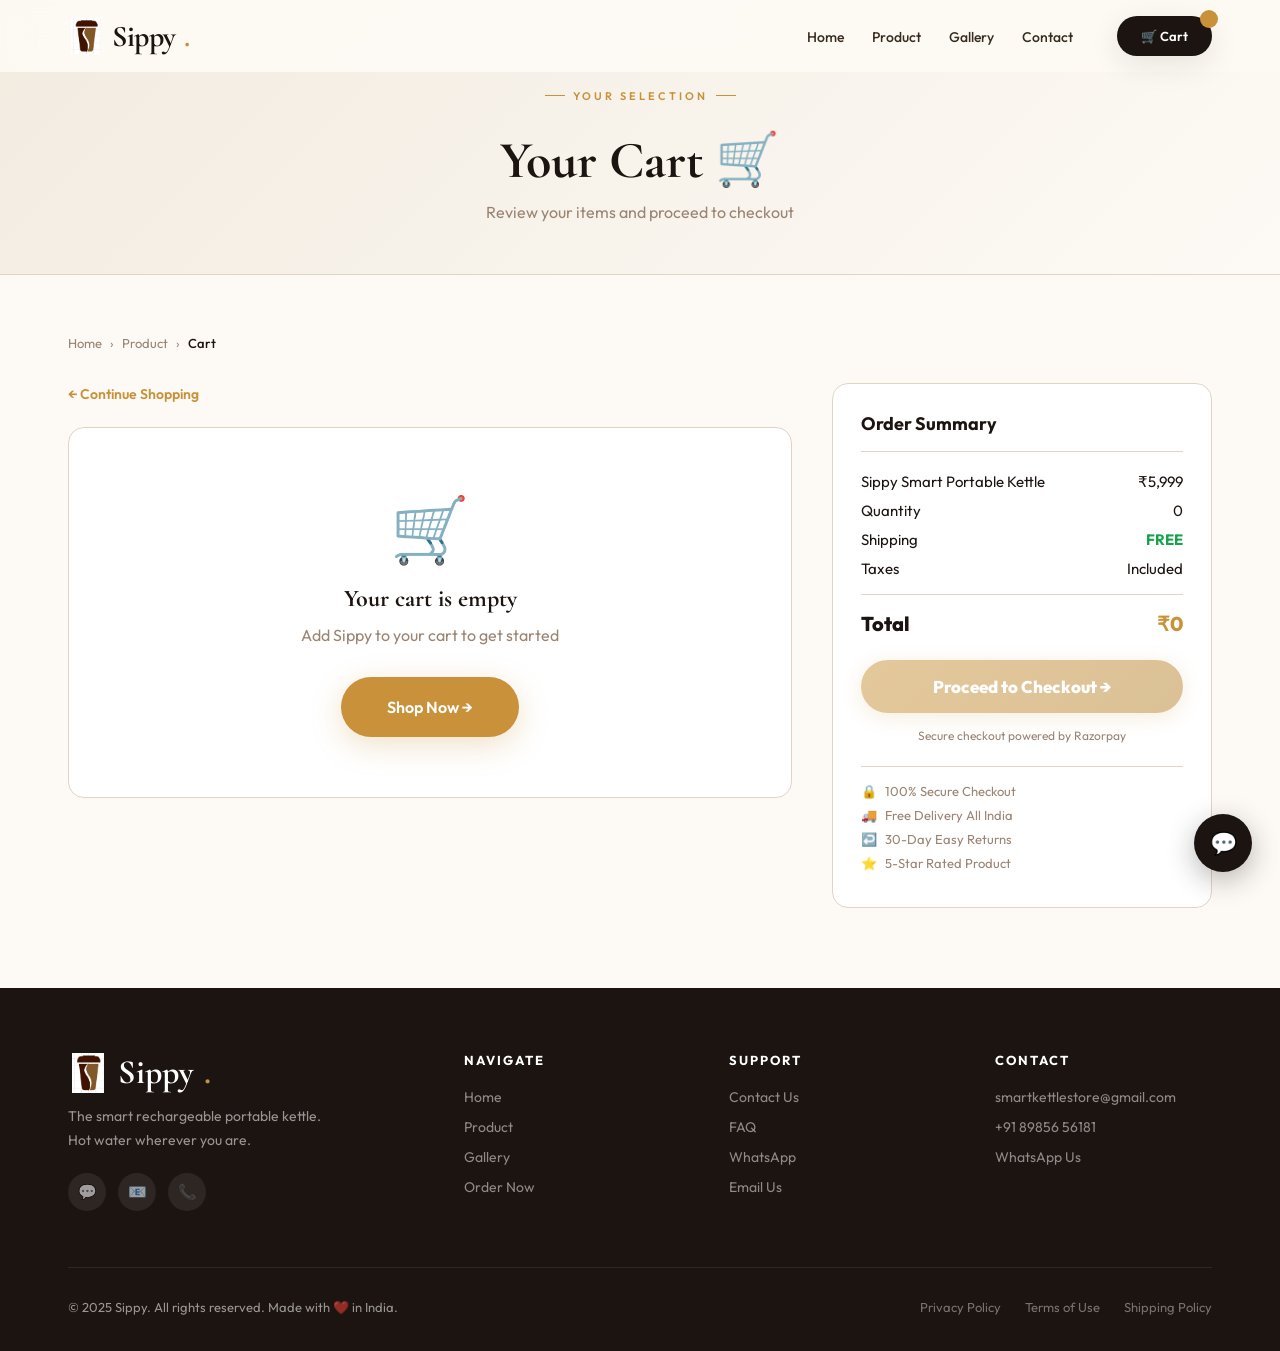
==== sippy_new/pages/cart.html @ 0169ab4d "Initial Sippy website upload" ====
<!DOCTYPE html>
<html lang="en">
<head>
  <meta charset="UTF-8" />
  <meta name="viewport" content="width=device-width, initial-scale=1.0" />
  <meta name="base" content="../" />
  <title>Sippy — Cart</title>
  <link rel="stylesheet" href="../css/global.css" />
  <link rel="stylesheet" href="../css/checkout.css" />
  <style>
    .cart-hero {
      background: linear-gradient(135deg, var(--cream-dark) 0%, var(--cream) 100%);
      padding: 80px 0 48px;
      text-align: center;
      border-bottom: 1px solid var(--border);
    }
    .cart-hero h1 { font-size: clamp(32px, 5vw, 52px); margin-top: 12px; }
    .cart-hero p { color: var(--muted); margin-top: 8px; }

    .cart-section { padding: 60px 0 80px; }
    .cart-grid {
      display: grid;
      grid-template-columns: 1fr 380px;
      gap: 40px;
      align-items: start;
    }
    @media (max-width: 860px) {
      .cart-grid { grid-template-columns: 1fr; }
    }

    /* Cart Item Card */
    .cart-item-card {
      background: #fff;
      border: 1px solid var(--border);
      border-radius: 16px;
      padding: 28px;
      display: flex;
      gap: 24px;
      align-items: center;
    }
    .cart-item-img {
      width: 120px;
      height: 120px;
      border-radius: 12px;
      object-fit: cover;
      background: var(--cream-dark);
      flex-shrink: 0;
    }
    .cart-item-info { flex: 1; }
    .cart-item-name { font-size: 20px; font-weight: 700; color: var(--dark); margin-bottom: 4px; }
    .cart-item-variant { font-size: 13px; color: var(--muted); margin-bottom: 12px; }
    .cart-item-price { font-size: 22px; font-weight: 800; color: var(--gold); }
    .cart-item-price-sub { font-size: 13px; color: var(--muted); }

    .qty-row { display: flex; align-items: center; gap: 12px; margin-top: 14px; }
    .qty-btn {
      width: 36px; height: 36px; border-radius: 50%;
      border: 2px solid var(--border);
      background: var(--cream-dark);
      font-size: 18px; font-weight: 700;
      cursor: pointer; display: flex; align-items: center; justify-content: center;
      transition: all .2s;
      color: var(--dark);
    }
    .qty-btn:hover { border-color: var(--gold); color: var(--gold); background: #fff; }
    .qty-val { font-size: 18px; font-weight: 700; min-width: 28px; text-align: center; }

    .remove-btn {
      background: none; border: none; color: #e05; font-size: 13px;
      cursor: pointer; margin-left: auto; padding: 6px 10px;
      border-radius: 8px; transition: background .2s;
    }
    .remove-btn:hover { background: #fff0f2; }

    .empty-cart {
      text-align: center;
      padding: 60px 20px;
      background: #fff;
      border: 1px solid var(--border);
      border-radius: 16px;
    }
    .empty-cart .ec-icon { font-size: 64px; margin-bottom: 16px; }
    .empty-cart h3 { font-size: 24px; margin-bottom: 8px; }
    .empty-cart p { color: var(--muted); margin-bottom: 28px; }

    /* Summary Card */
    .cart-summary-card {
      background: #fff;
      border: 1px solid var(--border);
      border-radius: 16px;
      padding: 28px;
      position: sticky;
      top: 100px;
    }
    .cs-title { font-size: 18px; font-weight: 700; margin-bottom: 20px; padding-bottom: 16px; border-bottom: 1px solid var(--border); }
    .cs-line { display: flex; justify-content: space-between; margin-bottom: 10px; font-size: 15px; }
    .cs-line .free-tag { color: #16a34a; font-weight: 700; }
    .cs-divider { height: 1px; background: var(--border); margin: 16px 0; }
    .cs-total { display: flex; justify-content: space-between; font-size: 20px; font-weight: 800; }
    .cs-total span:last-child { color: var(--gold); }

    .checkout-btn {
      display: block;
      width: 100%;
      background: linear-gradient(135deg, var(--gold), #b8832f);
      color: #fff;
      font-size: 17px;
      font-weight: 800;
      padding: 16px 24px;
      border-radius: 50px;
      text-align: center;
      text-decoration: none;
      margin-top: 24px;
      transition: transform .2s, box-shadow .2s;
      box-shadow: 0 4px 20px rgba(201,146,58,.35);
    }
    .checkout-btn:hover { transform: translateY(-2px); box-shadow: 0 8px 32px rgba(201,146,58,.45); }

    .cs-trust { margin-top: 20px; padding-top: 16px; border-top: 1px solid var(--border); }
    .cs-trust-item { display: flex; align-items: center; gap: 8px; font-size: 13px; color: var(--muted); margin-bottom: 8px; }

    .continue-shopping {
      display: inline-flex; align-items: center; gap: 8px;
      color: var(--gold); font-weight: 600; font-size: 14px;
      text-decoration: none; margin-bottom: 24px;
      transition: gap .2s;
    }
    .continue-shopping:hover { gap: 12px; }

    /* Cart count badge on nav */
    .cart-count-badge {
      background: var(--gold);
      color: #fff;
      font-size: 11px;
      font-weight: 800;
      border-radius: 50%;
      width: 18px; height: 18px;
      display: inline-flex; align-items: center; justify-content: center;
      position: absolute;
      top: -6px; right: -8px;
    }
  </style>
</head>
<body>
<script>document.addEventListener('DOMContentLoaded',()=>injectNav('cart'));</script>

<!-- PAGE HERO -->
<div class="cart-hero">
  <div class="container">
    <div class="label" style="justify-content:center;">Your Selection</div>
    <h1>Your Cart 🛒</h1>
    <p>Review your items and proceed to checkout</p>
  </div>
</div>

<section class="cart-section">
  <div class="container">
    <div class="breadcrumb">
      <a href="../index.html">Home</a> › <a href="product.html">Product</a> › <span>Cart</span>
    </div>

    <div class="cart-grid" id="cartGrid">
      <!-- LEFT: Cart Items -->
      <div>
        <a href="product.html" class="continue-shopping">← Continue Shopping</a>
        <div id="cartItemsContainer">
          <!-- Rendered by JS -->
        </div>
      </div>

      <!-- RIGHT: Summary -->
      <div>
        <div class="cart-summary-card" id="cartSummary">
          <div class="cs-title">Order Summary</div>
          <div class="cs-line"><span>Sippy Smart Portable Kettle</span><span id="summaryItemPrice">₹5,999</span></div>
          <div class="cs-line"><span>Quantity</span><span id="summaryQty">1</span></div>
          <div class="cs-line"><span>Shipping</span><span class="free-tag">FREE</span></div>
          <div class="cs-line"><span>Taxes</span><span>Included</span></div>
          <div class="cs-divider"></div>
          <div class="cs-total"><span>Total</span><span id="summaryTotal">₹5,999</span></div>

          <a href="checkout.html" class="checkout-btn" id="checkoutBtn">
            Proceed to Checkout →
          </a>
          <p style="font-size:12px;color:var(--muted);text-align:center;margin-top:12px;">
            Secure checkout powered by Razorpay
          </p>

          <div class="cs-trust">
            <div class="cs-trust-item"><span>🔒</span> 100% Secure Checkout</div>
            <div class="cs-trust-item"><span>🚚</span> Free Delivery All India</div>
            <div class="cs-trust-item"><span>↩️</span> 30-Day Easy Returns</div>
            <div class="cs-trust-item"><span>⭐</span> 5-Star Rated Product</div>
          </div>
        </div>
      </div>
    </div>
  </div>
</section>

<script src="../js/common.js"></script>
<script>
  const UNIT_PRICE = 5999;

  function getCart() {
    try { return JSON.parse(localStorage.getItem('sippy_cart') || '{"qty":0}'); }
    catch(e) { return {qty:0}; }
  }

  function saveCart(cart) {
    localStorage.setItem('sippy_cart', JSON.stringify(cart));
    updateNavCartBadge();
  }

  function updateNavCartBadge() {
    const cart = getCart();
    const badge = document.getElementById('navCartBadge');
    if (badge) badge.textContent = cart.qty || '';
  }

  function renderCart() {
    const cart = getCart();
    const container = document.getElementById('cartItemsContainer');

    if (!cart.qty || cart.qty === 0) {
      container.innerHTML = `
        <div class="empty-cart">
          <div class="ec-icon">🛒</div>
          <h3>Your cart is empty</h3>
          <p>Add Sippy to your cart to get started</p>
          <a href="product.html" class="btn btn-gold btn-lg">Shop Now →</a>
        </div>
      `;
      document.getElementById('checkoutBtn').style.pointerEvents = 'none';
      document.getElementById('checkoutBtn').style.opacity = '0.5';
    } else {
      const itemTotal = UNIT_PRICE * cart.qty;
      container.innerHTML = `
        <div class="cart-item-card">
          <img src="../images/product-main.jpeg" alt="Sippy" class="cart-item-img" />
          <div class="cart-item-info">
            <div class="cart-item-name">Sippy Smart Portable Kettle</div>
            <div class="cart-item-variant">Cream / Ivory · 300mL · Wireless Rechargeable</div>
            <div class="cart-item-price">₹${itemTotal.toLocaleString('en-IN')}</div>
            <div class="cart-item-price-sub">Incl. all taxes · Free shipping</div>
            <div class="qty-row">
              <button class="qty-btn" onclick="changeQty(-1)">−</button>
              <span class="qty-val" id="qtyVal">${cart.qty}</span>
              <button class="qty-btn" onclick="changeQty(1)">+</button>
              <button class="remove-btn" onclick="removeItem()">🗑 Remove</button>
            </div>
          </div>
        </div>
      `;
      document.getElementById('checkoutBtn').style.pointerEvents = '';
      document.getElementById('checkoutBtn').style.opacity = '';
    }

    updateSummary(cart.qty || 0);
  }

  function updateSummary(qty) {
    const total = UNIT_PRICE * qty;
    document.getElementById('summaryQty').textContent = qty;
    document.getElementById('summaryItemPrice').textContent = '₹' + (UNIT_PRICE).toLocaleString('en-IN');
    document.getElementById('summaryTotal').textContent = qty > 0 ? '₹' + total.toLocaleString('en-IN') : '₹0';
  }

  function changeQty(delta) {
    const cart = getCart();
    cart.qty = Math.max(0, (cart.qty || 0) + delta);
    cart.total = UNIT_PRICE * cart.qty;
    saveCart(cart);
    renderCart();
  }

  function removeItem() {
    saveCart({qty: 0, total: 0});
    renderCart();
    showToast('Item removed from cart', 'error');
  }

  // Pass quantity to checkout via sessionStorage
  document.addEventListener('DOMContentLoaded', () => {
    renderCart();
    updateNavCartBadge();

    // Store cart info for checkout page
    document.getElementById('checkoutBtn').addEventListener('click', (e) => {
      const cart = getCart();
      if (!cart.qty) { e.preventDefault(); return; }
      sessionStorage.setItem('sippy_checkout_qty', cart.qty);
      sessionStorage.setItem('sippy_checkout_total', cart.total || UNIT_PRICE * cart.qty);
    });
  });
</script>
</body>
</html>
---- sippy_new/css/global.css ----
/* ============================================================
   SIPPY — Global Styles
   ============================================================ */
@import url('https://fonts.googleapis.com/css2?family=Cormorant+Garamond:ital,wght@0,400;0,600;0,700;1,400;1,700&family=Outfit:wght@300;400;500;600;700&display=swap');

*, *::before, *::after { box-sizing: border-box; margin: 0; padding: 0; }
html { scroll-behavior: smooth; font-size: 16px; }
body {
  font-family: 'Outfit', sans-serif;
  background: #FDFAF5;
  color: #1C1410;
  overflow-x: hidden;
  -webkit-font-smoothing: antialiased;
}
img { display: block; max-width: 100%; }
a { text-decoration: none; }
button, input, textarea, select { font-family: inherit; }

/* ===== CSS VARIABLES ===== */
:root {
  --cream:       #FDFAF5;
  --cream-dark:  #F2EBE0;
  --cream-mid:   #E8DFCF;
  --gold:        #C9923A;
  --gold-light:  #E8B96A;
  --gold-pale:   #F5E6C8;
  --dark:        #1C1410;
  --dark-mid:    #3A2B20;
  --brown:       #7A5C3E;
  --muted:       #9A8472;
  --border:      #E0D5C5;
  --white:       #FFFFFF;
  --green:       #22C55E;
  --red:         #EF4444;
  --radius-sm:   8px;
  --radius-md:   16px;
  --radius-lg:   24px;
  --radius-xl:   32px;
  --shadow-sm:   0 2px 8px rgba(28,20,16,0.06);
  --shadow-md:   0 8px 30px rgba(28,20,16,0.10);
  --shadow-lg:   0 20px 60px rgba(28,20,16,0.14);
  --shadow-gold: 0 8px 30px rgba(201,146,58,0.28);
  --transition:  0.25s ease;
}

/* ===== TYPOGRAPHY ===== */
.display { font-family: 'Cormorant Garamond', serif; }
h1,h2,h3 { font-family: 'Cormorant Garamond', serif; line-height: 1.15; }
p { line-height: 1.75; }

/* ===== LAYOUT ===== */
.container { max-width: 1200px; margin: 0 auto; padding: 0 28px; }
.container-sm { max-width: 800px; margin: 0 auto; padding: 0 28px; }
.section { padding: 90px 0; }
.section-sm { padding: 60px 0; }

/* ===== SECTION LABELS ===== */
.label {
  display: inline-flex; align-items: center; gap: 8px;
  font-size: 11px; font-weight: 600; letter-spacing: 3px;
  text-transform: uppercase; color: var(--gold);
  margin-bottom: 16px;
}
.label::before, .label::after {
  content: ''; display: block;
  width: 20px; height: 1px; background: var(--gold);
}

/* ===== BUTTONS ===== */
.btn {
  display: inline-flex; align-items: center; justify-content: center; gap: 8px;
  padding: 14px 32px; border-radius: 50px;
  font-size: 15px; font-weight: 600; cursor: pointer;
  border: 2px solid transparent; transition: all var(--transition);
  white-space: nowrap;
}
.btn-primary {
  background: var(--dark); color: var(--white);
  box-shadow: var(--shadow-md);
}
.btn-primary:hover { background: var(--gold); transform: translateY(-2px); box-shadow: var(--shadow-gold); }
.btn-gold {
  background: var(--gold); color: var(--white);
  box-shadow: var(--shadow-gold);
}
.btn-gold:hover { background: #B07C2A; transform: translateY(-2px); }
.btn-outline {
  background: transparent; color: var(--dark);
  border-color: var(--border);
}
.btn-outline:hover { border-color: var(--gold); color: var(--gold); }
.btn-ghost {
  background: transparent; color: var(--muted);
  padding: 14px 0;
  border-bottom: 1px solid var(--border);
  border-radius: 0;
}
.btn-ghost:hover { color: var(--gold); border-color: var(--gold); }
.btn-lg { padding: 18px 44px; font-size: 16px; }
.btn-sm { padding: 10px 22px; font-size: 13px; }
.btn:disabled { opacity: 0.55; cursor: not-allowed; transform: none !important; }

/* ===== FORM ELEMENTS ===== */
.form-group { display: flex; flex-direction: column; gap: 6px; }
.form-group label { font-size: 13px; font-weight: 600; color: var(--dark-mid); }
.form-group input,
.form-group select,
.form-group textarea {
  padding: 14px 18px;
  border: 1.5px solid var(--border);
  border-radius: var(--radius-md);
  background: var(--white);
  font-size: 15px; color: var(--dark);
  transition: border-color var(--transition), box-shadow var(--transition);
  outline: none; width: 100%;
}
.form-group input:focus,
.form-group select:focus,
.form-group textarea:focus {
  border-color: var(--gold);
  box-shadow: 0 0 0 3px rgba(201,146,58,0.12);
}
.form-group input::placeholder,
.form-group textarea::placeholder { color: var(--muted); }
.form-row { display: grid; grid-template-columns: 1fr 1fr; gap: 16px; }
@media(max-width:600px){ .form-row { grid-template-columns: 1fr; } }

/* ===== CARDS ===== */
.card {
  background: var(--white); border: 1px solid var(--border);
  border-radius: var(--radius-lg); padding: 32px;
  box-shadow: var(--shadow-sm);
}

/* ===== BADGE ===== */
.badge {
  display: inline-flex; align-items: center; gap: 6px;
  padding: 5px 14px; border-radius: 50px;
  font-size: 12px; font-weight: 600;
  background: var(--gold-pale); color: var(--gold);
}

/* ===== DIVIDER ===== */
.divider { height: 1px; background: var(--border); margin: 24px 0; }

/* ===== ALERTS ===== */
.alert { padding: 16px 20px; border-radius: var(--radius-md); font-size: 14px; font-weight: 500; }
.alert-success { background: #DCFCE7; color: #15803D; border: 1px solid #BBF7D0; }
.alert-error { background: #FEE2E2; color: #DC2626; border: 1px solid #FECACA; }

/* ===== SCROLL REVEAL ===== */
.reveal { opacity: 0; transform: translateY(28px); transition: opacity 0.65s ease, transform 0.65s ease; }
.reveal.in { opacity: 1; transform: none; }

/* ===== NAVBAR ===== */
#nav {
  position: fixed; top: 0; left: 0; right: 0; z-index: 1000;
  height: 72px;
  background: rgba(253,250,245,0.93);
  backdrop-filter: blur(14px);
  border-bottom: 1px solid transparent;
  transition: border-color 0.3s, box-shadow 0.3s;
}
#nav.scrolled {
  border-color: var(--border);
  box-shadow: var(--shadow-sm);
}
.nav-wrap {
  height: 72px; display: flex; align-items: center; gap: 36px;
  max-width: 1200px; margin: 0 auto; padding: 0 28px;
}
.nav-logo {
  font-family: 'Cormorant Garamond', serif;
  font-size: 30px; font-weight: 700; color: var(--dark);
  flex-shrink: 0; letter-spacing: -0.5px;
  display: flex; align-items: center; gap: 8px;
}
.nav-logo-img { width: 36px; height: 36px; object-fit: contain; }
.nav-logo span { color: var(--gold); }
.footer-logo { font-family: 'Cormorant Garamond', serif; font-size: 34px; font-weight: 700; color: var(--white); margin-bottom: 12px; display: flex; align-items: center; gap: 10px; }
.footer-logo-img { width: 40px; height: 40px; object-fit: contain; }
.footer-logo span { color: var(--gold); }
.nav-links {
  display: flex; gap: 28px; list-style: none; margin-left: auto;
}
.nav-links a {
  font-size: 14px; font-weight: 500; color: var(--dark-mid);
  transition: color var(--transition); position: relative;
}
.nav-links a::after {
  content: ''; position: absolute; bottom: -3px; left: 0; right: 0; height: 1.5px;
  background: var(--gold); transform: scaleX(0); transform-origin: left;
  transition: transform var(--transition);
}
.nav-links a:hover, .nav-links a.active { color: var(--gold); }
.nav-links a:hover::after, .nav-links a.active::after { transform: scaleX(1); }
.nav-cta { margin-left: 8px; }
.nav-burger { display: none; background: none; border: none; cursor: pointer; color: var(--dark); font-size: 22px; }
.nav-mobile { display: none; flex-direction: column; background: var(--cream); border-top: 1px solid var(--border); padding: 16px 28px; gap: 0; }
.nav-mobile a { padding: 14px 0; font-size: 15px; font-weight: 500; color: var(--dark-mid); border-bottom: 1px solid var(--border); }
.nav-mobile a:last-child { border: none; }
.nav-mobile a:hover { color: var(--gold); }
.nav-mobile.open { display: flex; }
@media(max-width:768px){
  .nav-links, .nav-cta { display: none; }
  .nav-burger { display: block; margin-left: auto; }
}

/* ===== FOOTER ===== */
.footer { background: var(--dark); color: rgba(255,255,255,0.55); padding: 64px 0 32px; }
.footer-grid { display: grid; grid-template-columns: 1.6fr 1fr 1fr 1fr; gap: 48px; margin-bottom: 56px; }
.footer-logo-old-placeholder {}
.footer-tagline { font-size: 14px; line-height: 1.7; margin-bottom: 20px; max-width: 260px; }
.footer-social { display: flex; gap: 12px; }
.footer-social a {
  width: 38px; height: 38px; border-radius: 50%;
  background: rgba(255,255,255,0.08);
  display: flex; align-items: center; justify-content: center;
  font-size: 15px; transition: background var(--transition), color var(--transition);
  color: rgba(255,255,255,0.55);
}
.footer-social a:hover { background: var(--gold); color: white; }
.footer-col h4 { font-size: 13px; font-weight: 700; letter-spacing: 2px; text-transform: uppercase; color: var(--white); margin-bottom: 18px; }
.footer-col ul { list-style: none; display: flex; flex-direction: column; gap: 10px; }
.footer-col ul li a { font-size: 14px; color: rgba(255,255,255,0.5); transition: color var(--transition); }
.footer-col ul li a:hover { color: var(--gold); }
.footer-bottom { border-top: 1px solid rgba(255,255,255,0.08); padding-top: 28px; display: flex; justify-content: space-between; align-items: center; flex-wrap: wrap; gap: 12px; }
.footer-copy { font-size: 13px; }
.footer-bottom-links { display: flex; gap: 24px; }
.footer-bottom-links a { font-size: 13px; color: rgba(255,255,255,0.4); transition: color var(--transition); }
.footer-bottom-links a:hover { color: var(--gold); }
@media(max-width:900px){ .footer-grid { grid-template-columns: 1fr 1fr; gap: 36px; } }
@media(max-width:540px){ .footer-grid { grid-template-columns: 1fr; } .footer-bottom { flex-direction: column; text-align: center; } }

/* ===== CHATBOT ===== */
.chat-fab {
  position: fixed; bottom: 28px; right: 28px; z-index: 9000;
  width: 58px; height: 58px; border-radius: 50%;
  background: var(--dark); color: white;
  display: flex; align-items: center; justify-content: center;
  font-size: 22px; cursor: pointer; border: none;
  box-shadow: 0 8px 28px rgba(28,20,16,0.3);
  transition: transform var(--transition), background var(--transition);
  animation: chatPop 2s ease-in-out infinite;
}
.chat-fab:hover { background: var(--gold); transform: scale(1.08); animation: none; }
@keyframes chatPop { 0%,100%{box-shadow:0 8px 28px rgba(28,20,16,0.3);} 50%{box-shadow:0 8px 44px rgba(201,146,58,0.45);} }
.chat-window {
  position: fixed; bottom: 100px; right: 28px; z-index: 9000;
  width: 350px;
  background: white;
  border-radius: 24px;
  box-shadow: 0 24px 70px rgba(28,20,16,0.18);
  overflow: hidden;
  display: none; flex-direction: column;
  animation: chatSlideIn 0.3s ease;
}
.chat-window.open { display: flex; }
@keyframes chatSlideIn { from{opacity:0;transform:translateY(16px) scale(0.96);} to{opacity:1;transform:none;} }
.chat-head { background: var(--dark); padding: 18px 20px; display: flex; align-items: center; gap: 12px; }
.chat-av { width: 40px; height: 40px; border-radius: 50%; background: var(--gold); display:flex;align-items:center;justify-content:center; font-weight: 700; color: var(--dark); font-size: 17px; flex-shrink:0; }
.chat-name { font-weight: 700; color: white; font-size: 15px; }
.chat-online { font-size: 11px; color: #4ADE80; }
.chat-close { margin-left: auto; background: none; border: none; color: rgba(255,255,255,0.4); cursor: pointer; font-size: 18px; }
.chat-msgs { flex: 1; padding: 16px; overflow-y: auto; max-height: 280px; display: flex; flex-direction: column; gap: 10px; background: #F9F6F1; }
.bot-msg, .user-msg {
  max-width: 84%; padding: 10px 14px;
  font-size: 14px; line-height: 1.55; border-radius: 18px;
}
.bot-msg { background: white; border: 1px solid var(--border); border-radius: 18px 18px 18px 4px; align-self: flex-start; }
.user-msg { background: var(--dark); color: white; border-radius: 18px 18px 4px 18px; align-self: flex-end; }
.qr-wrap { display: flex; flex-wrap: wrap; gap: 6px; margin-top: 6px; }
.qr-btn {
  padding: 6px 12px; border-radius: 20px;
  background: white; border: 1px solid var(--border);
  font-size: 12px; font-family: inherit; cursor: pointer;
  transition: all var(--transition);
}
.qr-btn:hover { background: var(--gold); border-color: var(--gold); color: white; }
.chat-input-row { display: flex; gap: 8px; padding: 12px 14px; background: white; border-top: 1px solid var(--border); }
.chat-input-row input { flex:1; padding:10px 14px; border:1.5px solid var(--border); border-radius:20px; font-size:14px; outline:none; }
.chat-input-row input:focus { border-color: var(--gold); }
.chat-send { width:38px;height:38px;border-radius:50%;background:var(--dark);color:white;border:none;cursor:pointer;font-size:14px;transition:background var(--transition); }
.chat-send:hover { background: var(--gold); }
@media(max-width:480px){ .chat-window { width: calc(100vw - 32px); right: 16px; } }

/* ===== PAGE HEADER (inner pages) ===== */
.page-hero {
  background: linear-gradient(135deg, var(--dark) 0%, var(--dark-mid) 100%);
  padding: 130px 0 70px;
  text-align: center; color: white;
  position: relative; overflow: hidden;
}
.page-hero::before {
  content: ''; position: absolute; inset: 0;
  background: radial-gradient(ellipse at 70% 50%, rgba(201,146,58,0.12), transparent 60%);
  pointer-events: none;
}
.page-hero .label { justify-content: center; }
.page-hero h1 { font-size: clamp(38px,6vw,64px); color: white; margin-bottom: 16px; }
.page-hero p { font-size: 17px; color: rgba(255,255,255,0.65); max-width: 520px; margin: 0 auto; }

/* ===== TOAST ===== */
.toast {
  position: fixed; top: 90px; right: 24px; z-index: 9999;
  padding: 14px 22px; border-radius: 12px;
  font-size: 14px; font-weight: 600;
  background: var(--dark); color: white;
  box-shadow: var(--shadow-md);
  animation: toastIn 0.3s ease;
  display: none;
}
.toast.show { display: block; }
.toast.success { background: #15803D; }
.toast.error { background: var(--red); }
@keyframes toastIn { from{opacity:0;transform:translateX(30px);} to{opacity:1;transform:none;} }

/* ===== MARQUEE ===== */
.marquee-bar { background: var(--dark); padding: 14px 0; overflow: hidden; white-space: nowrap; }
.marquee-track { display: inline-flex; animation: marquee 28s linear infinite; }
.marquee-track span { padding: 0 18px; font-size: 13px; font-weight: 500; color: var(--gold-light); }
.marquee-track .dot { color: var(--gold); opacity: 0.5; }
@keyframes marquee { from{transform:translateX(0);} to{transform:translateX(-50%);} }

/* ===== BREADCRUMB ===== */
.breadcrumb { display: flex; align-items: center; gap: 8px; font-size: 13px; color: var(--muted); margin-bottom: 32px; }
.breadcrumb a { color: var(--muted); transition: color var(--transition); }
.breadcrumb a:hover { color: var(--gold); }
.breadcrumb span { color: var(--dark); font-weight: 500; }

/* ===== UTILS ===== */
.text-center { text-align: center; }
.text-muted { color: var(--muted); }
.mt-8 { margin-top: 8px; }
.mt-16 { margin-top: 16px; }
.mt-24 { margin-top: 24px; }
.mt-32 { margin-top: 32px; }
.mt-48 { margin-top: 48px; }
.gap-8 { gap: 8px; }
.flex { display: flex; }
.flex-col { flex-direction: column; }
.items-center { align-items: center; }
.justify-between { justify-content: space-between; }
.w-full { width: 100%; }
---- sippy_new/css/checkout.css ----
/* ===== CHECKOUT PAGE ===== */

.checkout-hero {
  background: linear-gradient(135deg, var(--dark) 0%, var(--dark-mid) 100%);
  padding: 120px 0 60px; text-align: center; color: white;
  position: relative; overflow: hidden;
}
.checkout-hero::before {
  content:''; position:absolute; inset:0;
  background: radial-gradient(ellipse at 60% 50%, rgba(201,146,58,0.1), transparent 60%);
  pointer-events: none;
}
.checkout-hero h1 { font-size: clamp(36px,5vw,60px); color: white; margin-bottom: 10px; }
.checkout-hero p { color: rgba(255,255,255,0.6); font-size: 16px; }

.checkout-section { padding: 60px 0 100px; }
.checkout-grid { display: grid; grid-template-columns: 1fr 400px; gap: 48px; align-items: start; }

/* FORM LEFT */
.checkout-block {
  background: var(--white); border: 1px solid var(--border);
  border-radius: var(--radius-lg); padding: 32px;
}
.cblock-head { display: flex; align-items: center; gap: 14px; margin-bottom: 24px; }
.cblock-num {
  width: 36px; height: 36px; border-radius: 50%;
  background: var(--dark); color: var(--white);
  display: flex; align-items: center; justify-content: center;
  font-weight: 700; font-size: 15px; flex-shrink: 0;
}
.cblock-head h3 { font-size: 20px; font-family: 'Cormorant Garamond', serif; }

.payment-info {
  background: var(--cream); border-radius: var(--radius-md);
  padding: 20px; border: 1px solid var(--border);
}
.payment-logos { display: flex; gap: 10px; margin-bottom: 12px; }
.pay-logo {
  width: 48px; height: 32px; background: white;
  border-radius: 6px; border: 1px solid var(--border);
  display: flex; align-items: center; justify-content: center;
  font-size: 18px;
}
.payment-info p { font-size: 14px; color: var(--muted); line-height: 1.65; }
.razorpay-badge {
  display: inline-flex; align-items: center; gap: 6px;
  margin-top: 12px; padding: 6px 14px; border-radius: 50px;
  background: white; border: 1px solid var(--border);
  font-size: 12px; font-weight: 600; color: var(--dark-mid);
}

.place-order-btn {
  width: 100%; margin-top: 24px;
  padding: 20px; border-radius: var(--radius-xl);
  background: var(--gold); color: white;
  font-size: 18px; font-weight: 700; font-family: inherit;
  border: none; cursor: pointer;
  box-shadow: 0 8px 30px rgba(201,146,58,0.35);
  transition: background var(--transition), transform var(--transition), box-shadow var(--transition);
}
.place-order-btn:hover { background: #B07C2A; transform: translateY(-2px); box-shadow: 0 12px 40px rgba(201,146,58,0.45); }
.place-order-btn:disabled { background: var(--muted); box-shadow: none; transform: none; cursor: not-allowed; }
.checkout-note { font-size: 12px; color: var(--muted); text-align: center; margin-top: 12px; line-height: 1.6; }

/* RIGHT SUMMARY */
.order-summary-card {
  background: white; border: 1px solid var(--border);
  border-radius: var(--radius-lg); padding: 28px;
  position: sticky; top: 96px;
}
.os-title { font-size: 22px; margin-bottom: 20px; }
.os-product { display: flex; gap: 14px; align-items: flex-start; margin-bottom: 20px; }
.os-img { width: 80px; height: 80px; border-radius: var(--radius-md); overflow: hidden; border: 1px solid var(--border); flex-shrink: 0; }
.os-img img { width: 100%; height: 100%; object-fit: cover; }
.os-name { font-weight: 700; font-size: 15px; }
.os-variant { font-size: 12px; color: var(--muted); margin-top: 3px; }
.os-qty { font-size: 12px; color: var(--muted); margin-top: 2px; }
.os-item-price { font-weight: 800; font-size: 17px; margin-left: auto; font-family: 'Outfit', sans-serif; letter-spacing: -0.5px; }
.os-line { display: flex; justify-content: space-between; font-size: 14px; color: var(--muted); margin-bottom: 10px; }
.free-tag { color: var(--green); font-weight: 700; }
.os-total { display: flex; justify-content: space-between; font-size: 24px; font-weight: 800; font-family: 'Outfit', sans-serif; color: var(--dark); margin-top: 4px; letter-spacing: -0.5px; }
.os-trust { display: flex; flex-direction: column; gap: 10px; margin-top: 20px; padding-top: 20px; border-top: 1px solid var(--border); }
.os-trust-item { display: flex; align-items: center; gap: 8px; font-size: 13px; color: var(--muted); }
.os-contact { margin-top: 20px; padding-top: 20px; border-top: 1px solid var(--border); text-align: center; }
.os-contact p { font-size: 13px; color: var(--muted); }
.os-contact a { color: var(--gold); }
.wa-btn {
  display: inline-flex; align-items: center; gap: 6px;
  margin-top: 8px; padding: 8px 18px; border-radius: 50px;
  background: #25D366; color: white; font-size: 13px; font-weight: 600;
  transition: opacity var(--transition);
}
.wa-btn:hover { opacity: 0.85; }

.next-steps-card { background: var(--cream-dark); border-radius: var(--radius-lg); padding: 24px; border: 1px solid var(--border); }
.next-steps-card h4 { font-size: 16px; font-weight: 700; margin-bottom: 18px; }
.next-step { display: flex; gap: 14px; align-items: flex-start; margin-bottom: 16px; }
.next-step:last-child { margin: 0; }
.ns-num {
  width: 28px; height: 28px; border-radius: 50%; flex-shrink: 0;
  background: var(--gold-pale); color: var(--gold);
  display: flex; align-items: center; justify-content: center;
  font-size: 12px; font-weight: 700;
}
.next-step strong { font-size: 14px; display: block; margin-bottom: 2px; }
.next-step p { font-size: 12px; color: var(--muted); }

@media(max-width:900px) {
  .checkout-grid { grid-template-columns: 1fr; }
  .order-summary-card { position: static; }
}

/* SUCCESS MODAL */
.success-modal {
  position: fixed; inset: 0; z-index: 9999;
  display: flex; align-items: center; justify-content: center;
  padding: 24px;
  background: rgba(10,7,5,0.88);
}
.sm-box {
  background: white; border-radius: var(--radius-xl); padding: 48px 40px;
  max-width: 480px; width: 100%; text-align: center;
  animation: smIn 0.4s ease;
}
@keyframes smIn { from{opacity:0;transform:scale(0.88) translateY(20px);} to{opacity:1;transform:none;} }
.sm-icon { font-size: 60px; margin-bottom: 16px; }
.sm-box h2 { font-size: 38px; color: var(--dark); margin-bottom: 12px; }
.sm-box > p { font-size: 15px; color: var(--muted); line-height: 1.7; }
.sm-order-id { margin-top: 20px; padding: 12px 20px; background: var(--cream-dark); border-radius: var(--radius-md); font-size: 13px; font-weight: 600; color: var(--brown); }
.sm-details { margin-top: 12px; font-size: 13px; color: var(--muted); line-height: 1.7; }
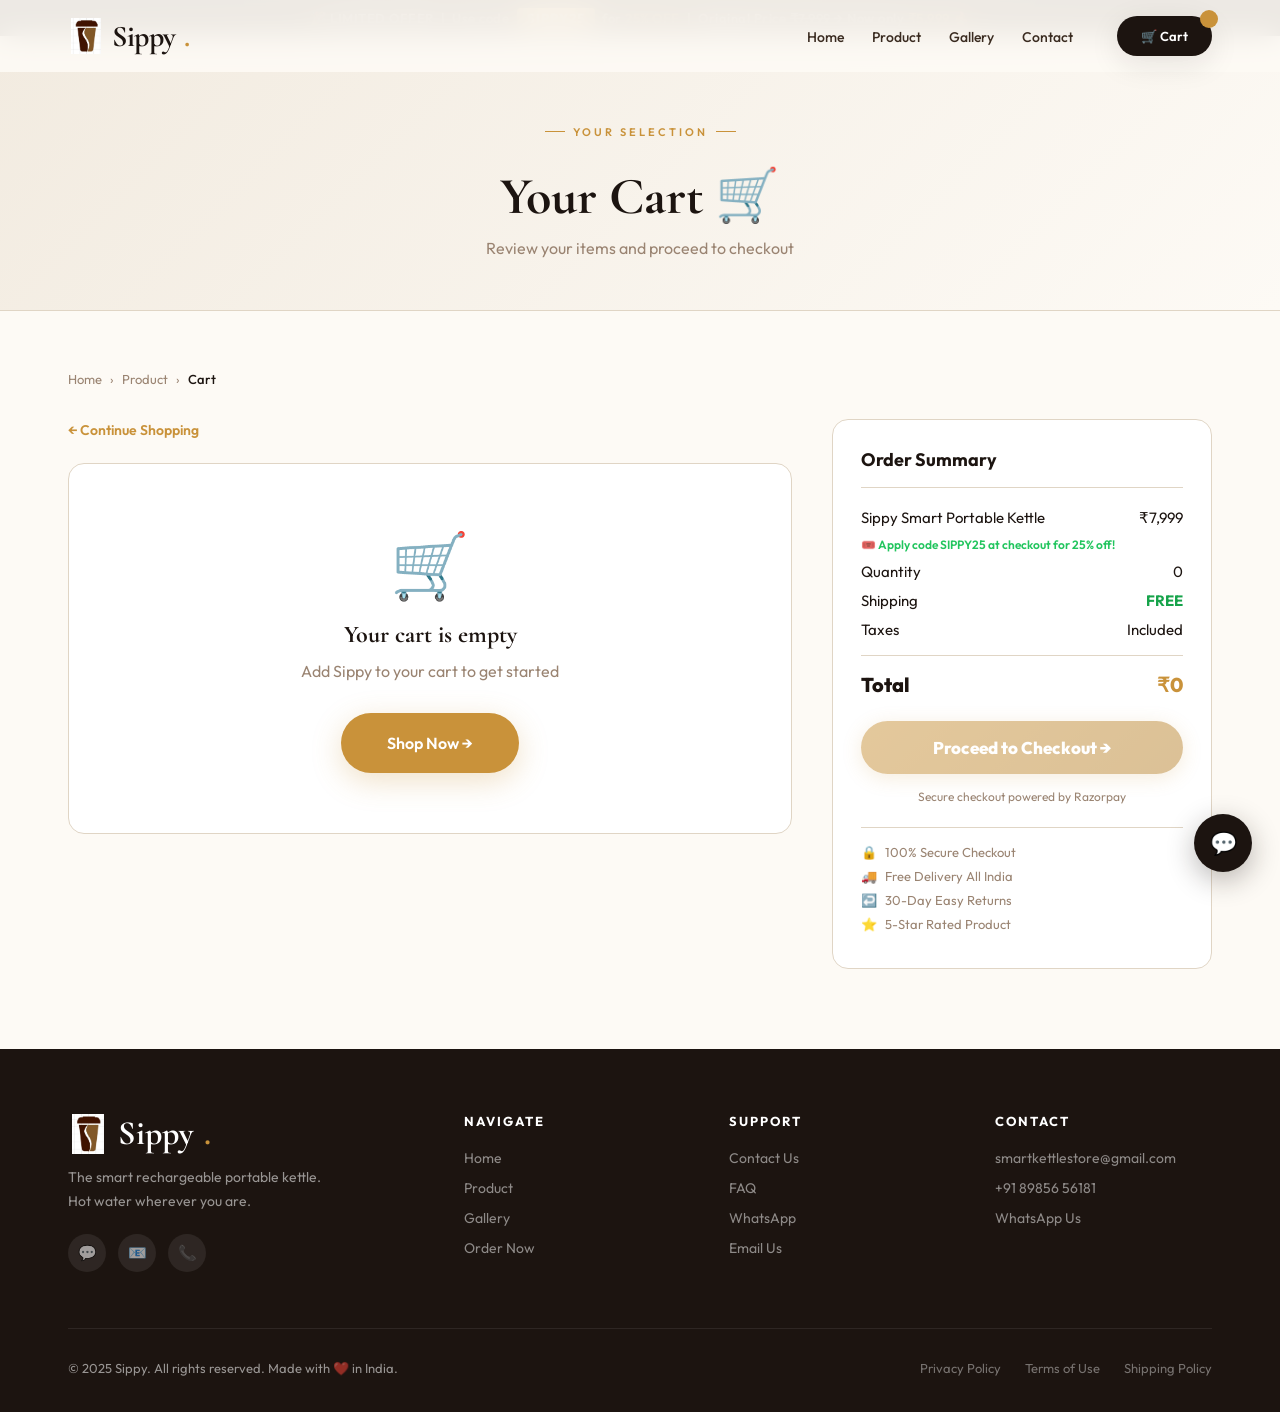
==== commit ede64d54: "Update cart.html" ====
--- a/sippy_new/pages/cart.html
+++ b/sippy_new/pages/cart.html
@@ -140,6 +140,14 @@
       top: -6px; right: -8px;
     }
   </style>
+  <!-- Google Analytics -->
+<script async src="https://www.googletagmanager.com/gtag/js?id=G-D88G42HS1W"></script>
+<script>
+  window.dataLayer = window.dataLayer || [];
+  function gtag(){dataLayer.push(arguments);}
+  gtag('js', new Date());
+  gtag('config', 'G-D88G42HS1W');
+</script>
 </head>
 <body>
 <script>document.addEventListener('DOMContentLoaded',()=>injectNav('cart'));</script>
@@ -172,7 +180,8 @@
       <div>
         <div class="cart-summary-card" id="cartSummary">
           <div class="cs-title">Order Summary</div>
-          <div class="cs-line"><span>Sippy Smart Portable Kettle</span><span id="summaryItemPrice">₹5,999</span></div>
+         <div class="cs-line"><span>Sippy Smart Portable Kettle</span><span id="summaryItemPrice"><s style="color:#999;font-size:13px;">₹7,999</s> <span style="color:var(--gold);font-weight:700;">₹5,999*</span></span></div>
+<div class="cs-line" style="font-size:12px;color:#22C55E;font-weight:600;"><span>🎟️ Apply code SIPPY25 at checkout for 25% off!</span></div>
           <div class="cs-line"><span>Quantity</span><span id="summaryQty">1</span></div>
           <div class="cs-line"><span>Shipping</span><span class="free-tag">FREE</span></div>
           <div class="cs-line"><span>Taxes</span><span>Included</span></div>
@@ -200,7 +209,7 @@
 
 <script src="../js/common.js"></script>
 <script>
-  const UNIT_PRICE = 5999;
+  const UNIT_PRICE = 7999;
 
   function getCart() {
     try { return JSON.parse(localStorage.getItem('sippy_cart') || '{"qty":0}'); }
@@ -241,8 +250,12 @@
           <div class="cart-item-info">
             <div class="cart-item-name">Sippy Smart Portable Kettle</div>
             <div class="cart-item-variant">Cream / Ivory · 300mL · Wireless Rechargeable</div>
-            <div class="cart-item-price">₹${itemTotal.toLocaleString('en-IN')}</div>
-            <div class="cart-item-price-sub">Incl. all taxes · Free shipping</div>
+            <div class="cart-item-price">
+  <span style="font-size:14px;color:#999;text-decoration:line-through;font-weight:500;">₹${(UNIT_PRICE * cart.qty).toLocaleString('en-IN')}</span>
+  <span style="background:#22C55E;color:#fff;font-size:11px;font-weight:700;padding:1px 6px;border-radius:4px;margin-left:4px;">25% OFF</span>
+  <br/>₹${(5999 * cart.qty).toLocaleString('en-IN')}
+</div>
+<div class="cart-item-price-sub">Use code <strong>SIPPY25</strong> at checkout · Free shipping</div>
             <div class="qty-row">
               <button class="qty-btn" onclick="changeQty(-1)">−</button>
               <span class="qty-val" id="qtyVal">${cart.qty}</span>
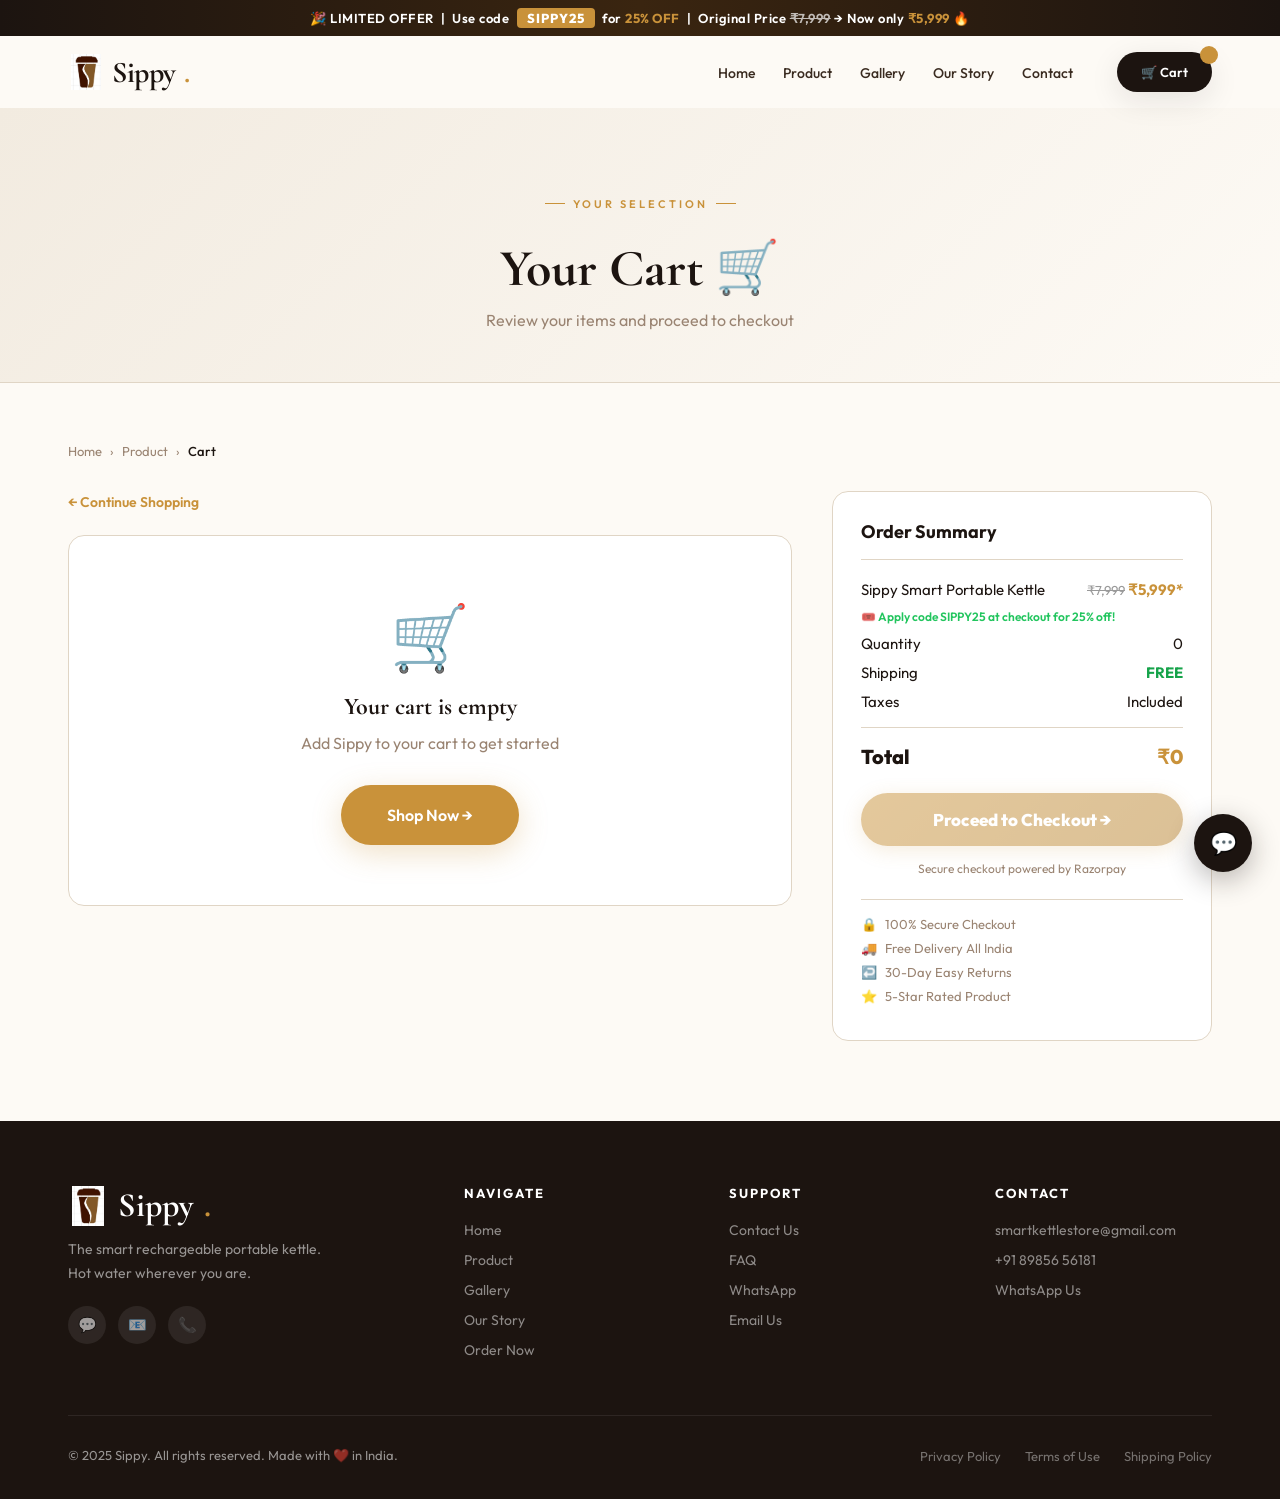
==== commit 617260f5: "Update cart.html" ====
--- a/sippy_new/pages/cart.html
+++ b/sippy_new/pages/cart.html
@@ -251,9 +251,9 @@
             <div class="cart-item-name">Sippy Smart Portable Kettle</div>
             <div class="cart-item-variant">Cream / Ivory · 300mL · Wireless Rechargeable</div>
             <div class="cart-item-price">
-  <span style="font-size:14px;color:#999;text-decoration:line-through;font-weight:500;">₹${(UNIT_PRICE * cart.qty).toLocaleString('en-IN')}</span>
+  <span style="font-size:14px;color:#999;text-decoration:line-through;font-weight:500;">₹${(7999 * cart.qty).toLocaleString('en-IN')}</span>
   <span style="background:#22C55E;color:#fff;font-size:11px;font-weight:700;padding:1px 6px;border-radius:4px;margin-left:4px;">25% OFF</span>
-  <br/>₹${(5999 * cart.qty).toLocaleString('en-IN')}
+  <br/>₹${(UNIT_PRICE * cart.qty).toLocaleString('en-IN')}
 </div>
 <div class="cart-item-price-sub">Use code <strong>SIPPY25</strong> at checkout · Free shipping</div>
             <div class="qty-row">
@@ -275,7 +275,6 @@
   function updateSummary(qty) {
     const total = UNIT_PRICE * qty;
     document.getElementById('summaryQty').textContent = qty;
-    document.getElementById('summaryItemPrice').textContent = '₹' + (UNIT_PRICE).toLocaleString('en-IN');
     document.getElementById('summaryTotal').textContent = qty > 0 ? '₹' + total.toLocaleString('en-IN') : '₹0';
   }
 
--- a/sippy_new/css/global.css
+++ b/sippy_new/css/global.css
@@ -154,7 +154,7 @@
 
 /* ===== NAVBAR ===== */
 #nav {
-  position: fixed; top: 0; left: 0; right: 0; z-index: 1000;
+  position: sticky; top: 0; left: 0; right: 0; z-index: 99998;
   height: 72px;
   background: rgba(253,250,245,0.93);
   backdrop-filter: blur(14px);
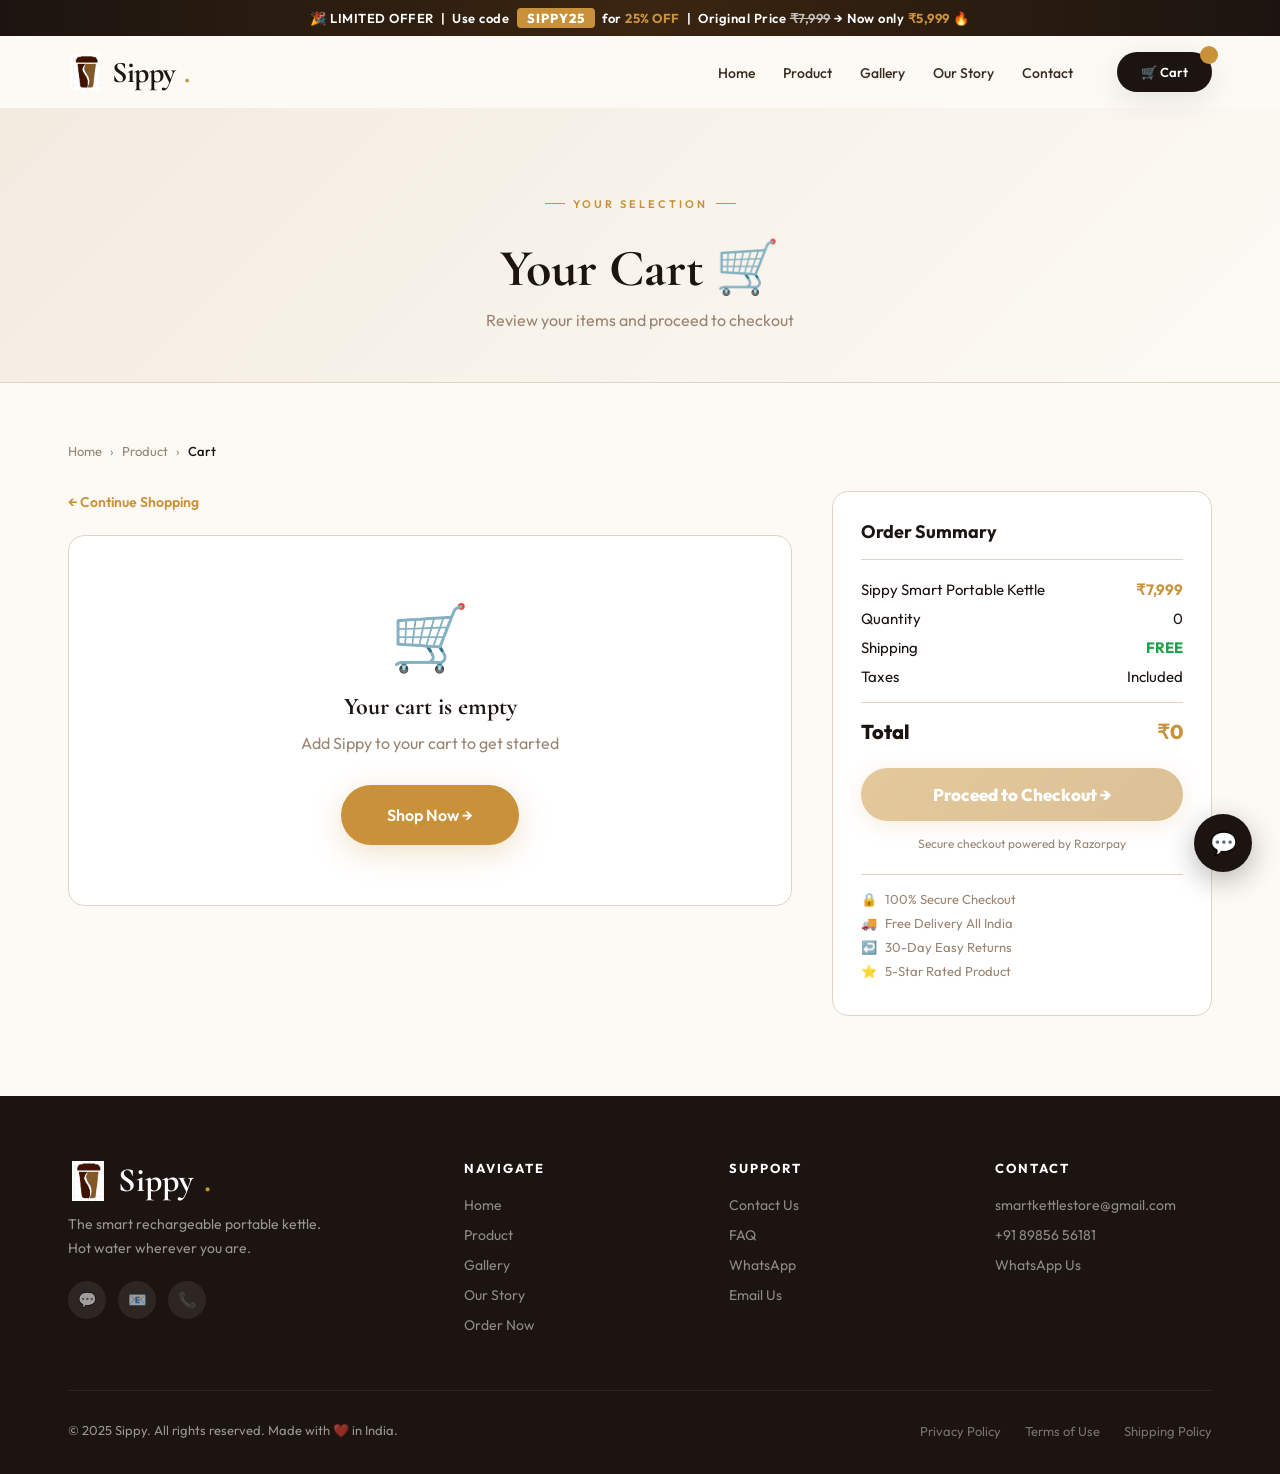
==== commit 1a3002a0: "Update cart.html" ====
--- a/sippy_new/pages/cart.html
+++ b/sippy_new/pages/cart.html
@@ -180,8 +180,8 @@
       <div>
         <div class="cart-summary-card" id="cartSummary">
           <div class="cs-title">Order Summary</div>
-         <div class="cs-line"><span>Sippy Smart Portable Kettle</span><span id="summaryItemPrice"><s style="color:#999;font-size:13px;">₹7,999</s> <span style="color:var(--gold);font-weight:700;">₹5,999*</span></span></div>
-<div class="cs-line" style="font-size:12px;color:#22C55E;font-weight:600;"><span>🎟️ Apply code SIPPY25 at checkout for 25% off!</span></div>
+          <div class="cs-line"><span>Sippy Smart Portable Kettle</span><span id="summaryItemPrice" style="color:var(--gold);font-weight:700;">₹7,999</span></div>
+
           <div class="cs-line"><span>Quantity</span><span id="summaryQty">1</span></div>
           <div class="cs-line"><span>Shipping</span><span class="free-tag">FREE</span></div>
           <div class="cs-line"><span>Taxes</span><span>Included</span></div>
@@ -250,12 +250,8 @@
           <div class="cart-item-info">
             <div class="cart-item-name">Sippy Smart Portable Kettle</div>
             <div class="cart-item-variant">Cream / Ivory · 300mL · Wireless Rechargeable</div>
-            <div class="cart-item-price">
-  <span style="font-size:14px;color:#999;text-decoration:line-through;font-weight:500;">₹${(7999 * cart.qty).toLocaleString('en-IN')}</span>
-  <span style="background:#22C55E;color:#fff;font-size:11px;font-weight:700;padding:1px 6px;border-radius:4px;margin-left:4px;">25% OFF</span>
-  <br/>₹${(UNIT_PRICE * cart.qty).toLocaleString('en-IN')}
-</div>
-<div class="cart-item-price-sub">Use code <strong>SIPPY25</strong> at checkout · Free shipping</div>
+            <div class="cart-item-price">₹${(UNIT_PRICE * cart.qty).toLocaleString('en-IN')}</div>
+<div class="cart-item-price-sub">Free shipping · All taxes included</div>
             <div class="qty-row">
               <button class="qty-btn" onclick="changeQty(-1)">−</button>
               <span class="qty-val" id="qtyVal">${cart.qty}</span>
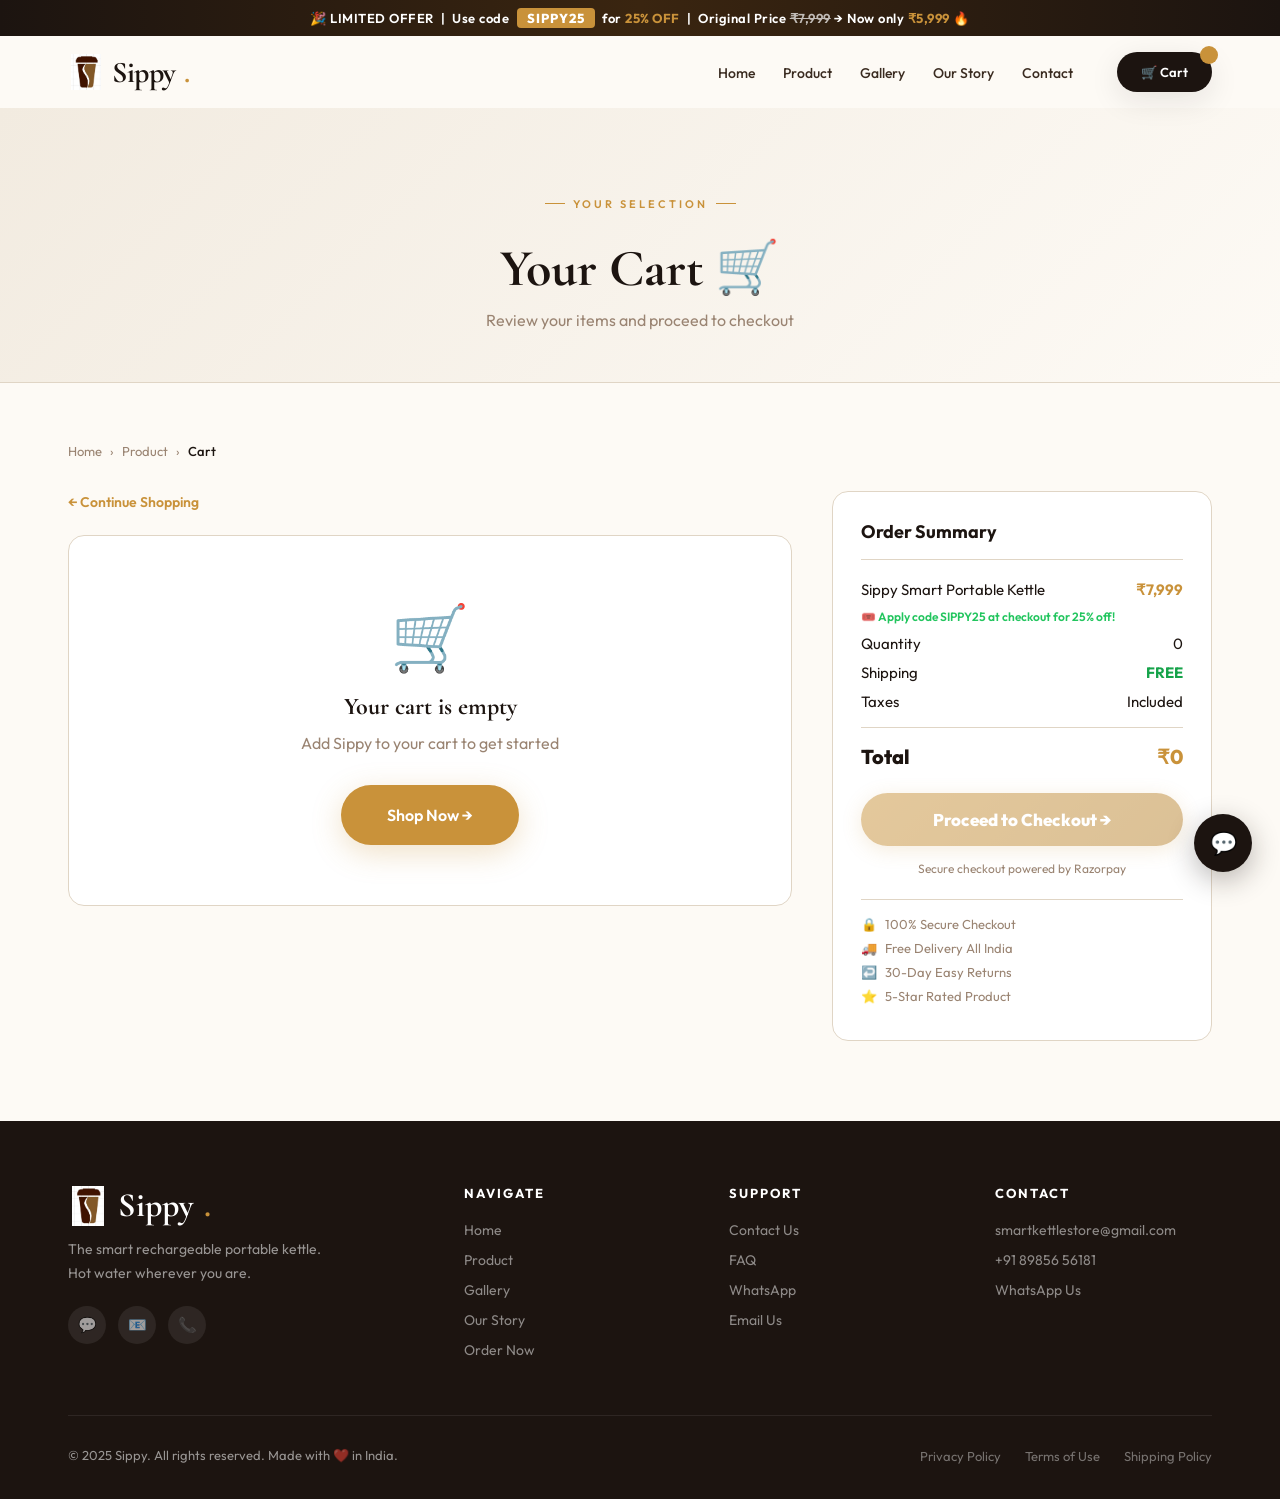
==== commit bdfc3597: "Update cart.html" ====
--- a/sippy_new/pages/cart.html
+++ b/sippy_new/pages/cart.html
@@ -181,6 +181,7 @@
         <div class="cart-summary-card" id="cartSummary">
           <div class="cs-title">Order Summary</div>
           <div class="cs-line"><span>Sippy Smart Portable Kettle</span><span id="summaryItemPrice" style="color:var(--gold);font-weight:700;">₹7,999</span></div>
+          <div class="cs-line" style="font-size:12px;color:#22C55E;font-weight:600;"><span>🎟️ Apply code SIPPY25 at checkout for 25% off!</span></div>
 
           <div class="cs-line"><span>Quantity</span><span id="summaryQty">1</span></div>
           <div class="cs-line"><span>Shipping</span><span class="free-tag">FREE</span></div>
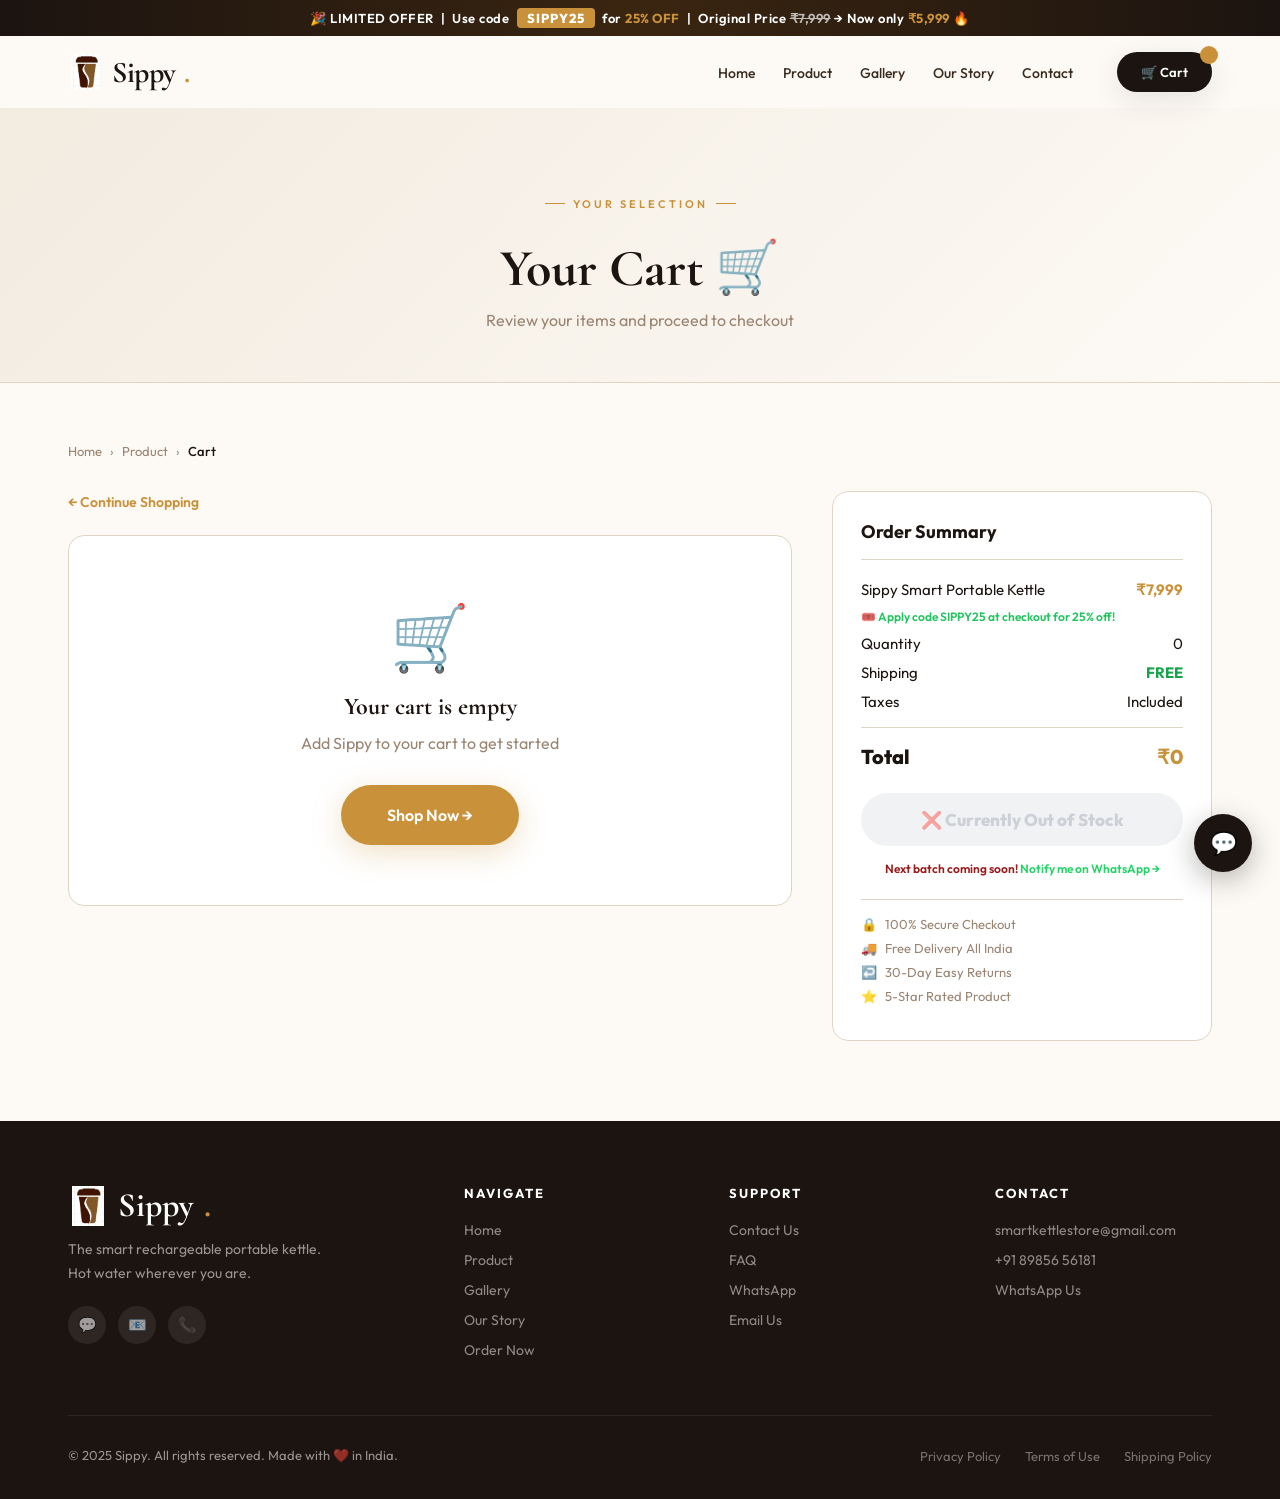
==== commit 1db2ca0c: "Update cart.html" ====
--- a/sippy_new/pages/cart.html
+++ b/sippy_new/pages/cart.html
@@ -189,11 +189,11 @@
           <div class="cs-divider"></div>
           <div class="cs-total"><span>Total</span><span id="summaryTotal">₹5,999</span></div>
 
-          <a href="checkout.html" class="checkout-btn" id="checkoutBtn">
-            Proceed to Checkout →
+          <a href="#" class="checkout-btn" id="checkoutBtn" style="background:#E5E7EB;color:#9CA3AF;cursor:not-allowed;pointer-events:none;box-shadow:none;">
+            ❌ Currently Out of Stock
           </a>
-          <p style="font-size:12px;color:var(--muted);text-align:center;margin-top:12px;">
-            Secure checkout powered by Razorpay
+          <p style="font-size:12px;color:#991B1B;text-align:center;margin-top:12px;font-weight:600;">
+            Next batch coming soon! <a href="https://wa.me/918985656181?text=Hi!%20Notify%20me%20when%20Sippy%20is%20back%20in%20stock!" target="_blank" style="color:#25D366;">Notify me on WhatsApp →</a>
           </p>
 
           <div class="cs-trust">
